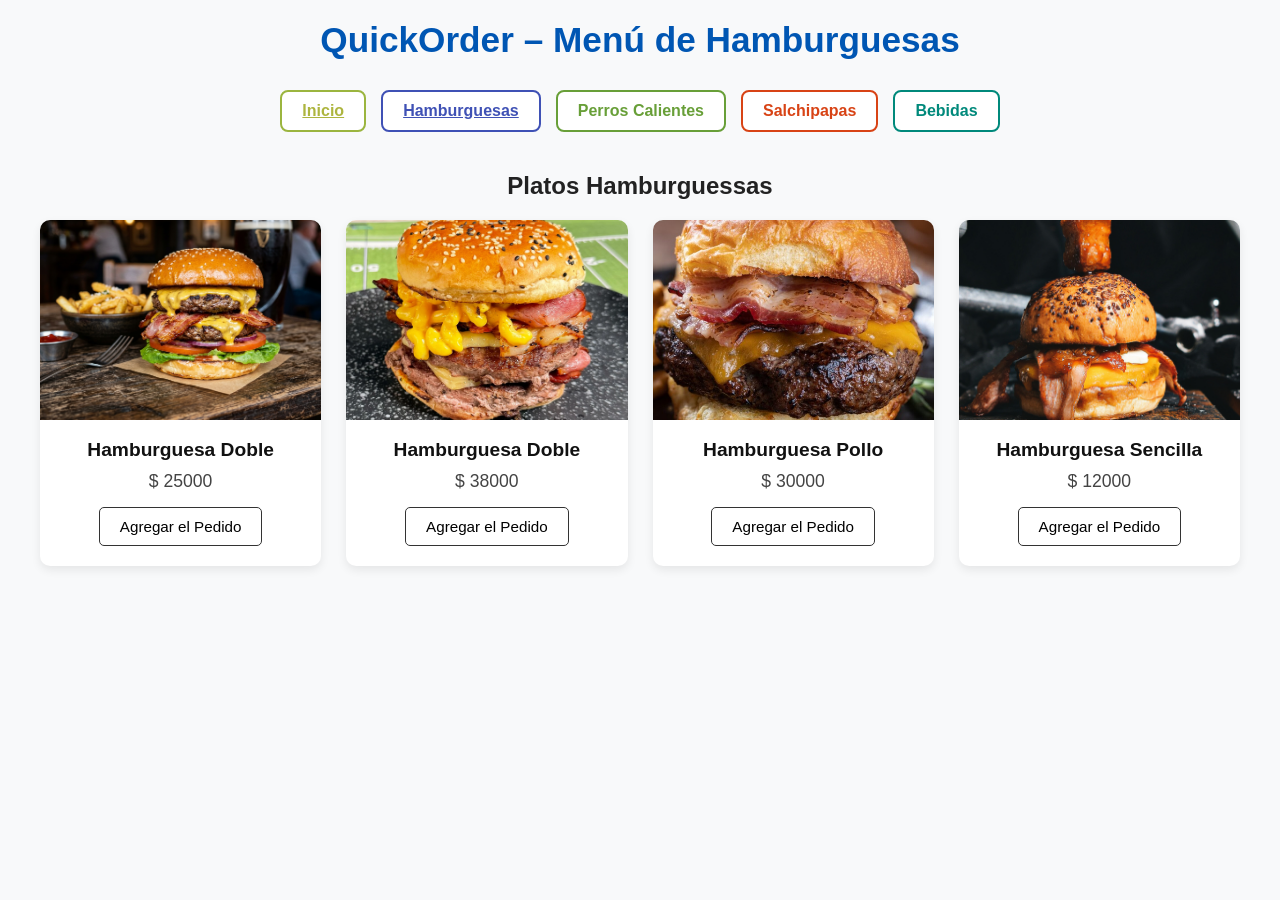
==== hamburguesas.html @ 8394531e "feat: implement hamburger menu page, reorganize assets into subdirectory, and update CSS structure" ====
<!DOCTYPE html>
<html lang="en">
<head>
    <meta charset="UTF-8">
    <meta name="viewport" content="width=device-width, initial-scale=1.0">
    <title>QuickOrder - Menú Digital</title>
    <link rel="stylesheet" href="css/styles.css">
</head>
<body>

    <!-- Encabezado Principal -->
    <header>
        <h1>QuickOrder – Menú de Hamburguesas</h1>
    </header>

    <!-- Botones de Categorías -->
    <nav class="categorias">
        <a href="index.html" class="btn-categoria inicio">Inicio</a>
        <a href="hamburguesas.html" class="btn-categoria hamburguesas">Hamburguesas</a>
        <button class="btn-categoria perros">Perros Calientes</button>
        <button class="btn-categoria salchipapas">Salchipapas</button>
        <button class="btn-categoria bebidas">Bebidas</button>
    </nav>

    <!-- Sección de Productos -->
    <main class="seccion-platos">
        <h2 class="titulo-seccion">Platos Hamburguessas</h2>
        
        <div class="contenedor-platos">
            
            <!-- Plato 1: Hamburguesa -->
            <article class="tarjeta-plato" data-categoria="hamburguesas">
                <img src="img/hamburguesa.jpg" alt="Hamburguesa Doble" class="imagen-plato">
                <h3 class="nombre-plato">Hamburguesa Doble</h3>
                <p class="precio-plato">$ 25000</p>
                <button class="btn-agregar">Agregar el Pedido</button>
            </article>

            <!-- Plato 2: Hamburguesa Doble -->
            <article class="tarjeta-plato" data-categoria="perros">
                <img src="img/hamburguesa_doble.webp" alt="Perro Caliente Especial" class="imagen-plato">
                <h3 class="nombre-plato">Hamburguesa Doble</h3>
                <p class="precio-plato">$ 38000</p>
                <button class="btn-agregar">Agregar el Pedido</button>
            </article>

            <!-- Plato 3: Hamburguesa Pollo -->
            <article class="tarjeta-plato" data-categoria="salchipapas">
                <img src="img/hamburguesa_pollo.jpg" alt="Salchipapa Familiar" class="imagen-plato">
                <h3 class="nombre-plato">Hamburguesa Pollo</h3>
                <p class="precio-plato">$ 30000</p>
                <button class="btn-agregar">Agregar el Pedido</button>
            </article>

            <!-- Plato 4: Hamburguesa Sencilla -->
            <article class="tarjeta-plato" data-categoria="bebidas">
                <img src="img/hamburguesa_sencilla.jpg" alt="Gaseosa Fría" class="imagen-plato">
                <h3 class="nombre-plato">Hamburguesa Sencilla</h3>
                <p class="precio-plato">$ 12000</p>
                <button class="btn-agregar">Agregar el Pedido</button>
            </article>

        </div>
    </main>

</body>
</html>
---- css/styles.css ----
/* Estilos Generales */
* {
    margin: 0;
    padding: 0;
    box-sizing: border-box;
    font-family: 'Segoe UI', Tahoma, Geneva, Verdana, sans-serif;
}

body {
    background-color: #f8f9fa;
    color: #333333;
    padding: 20px;
}

/* Encabezado */
header {
    text-align: center;
    margin-bottom: 30px;
}

h1 {
    color: #0056b3;
    font-size: 2.2rem;
    font-weight: 700;
}

/* Navegación por Categorías */
.categorias {
    display: flex;
    justify-content: center;
    gap: 15px;
    margin-bottom: 40px;
    flex-wrap: wrap;
}

.btn-categoria {
    background-color: #ffffff;
    border: 2px solid #ccc;
    padding: 10px 20px;
    border-radius: 8px;
    font-size: 1rem;
    font-weight: 600;
    cursor: pointer;
    transition: all 0.3s ease;
}

.btn-categoria.inicio {
    color: #adb53f;
    border-color: #9bb53f;
}

.btn-categoria.hamburguesas {
    color: #3f51b5;
    border-color: #3f51b5;
}

.btn-categoria.perros {
    color: #689f38;
    border-color: #689f38;
}

.btn-categoria.salchipapas {
    color: #d84315;
    border-color: #d84315;
}

.btn-categoria.bebidas {
    color: #00897b;
    border-color: #00897b;
}

.btn-categoria:hover {
    opacity: 0.85;
    transform: translateY(-2px);
}

/* Sección de Platos */
.seccion-platos {
    max-width: 1200px;
    margin: 0 auto;
}

.titulo-seccion {
    font-size: 1.5rem;
    color: #222;
    margin-bottom: 20px;
    text-align: center;
}

/* Cuadrícula de Platos (Grid) */
.contenedor-platos {
    display: grid;
    grid-template-columns: repeat(auto-fit, minmax(250px, 1fr));
    gap: 25px;
}

/* Tarjeta de Producto */
.tarjeta-plato {
    background-color: #ffffff;
    border-radius: 10px;
    box-shadow: 0 4px 10px rgba(0, 0, 0, 0.08);
    overflow: hidden;
    text-align: center;
    padding-bottom: 20px;
    transition: transform 0.3s ease;
}

.tarjeta-plato:hover {
    transform: translateY(-5px);
}

.imagen-plato {
    width: 100%;
    height: 200px;
    object-fit: cover;
}

.nombre-plato {
    font-size: 1.2rem;
    font-weight: bold;
    margin: 15px 0 10px;
    color: #111;
}

.precio-plato {
    font-size: 1.1rem;
    color: #444;
    margin-bottom: 15px;
}

.btn-agregar {
    background-color: #ffffff;
    border: 1.5px solid #333333;
    padding: 10px 20px;
    border-radius: 5px;
    font-size: 0.95rem;
    cursor: pointer;
    transition: background-color 0.2s ease;
}

.btn-agregar:hover {
    background-color: #b30300;
    color: #ffffff;
    border-color: #b30056;
}
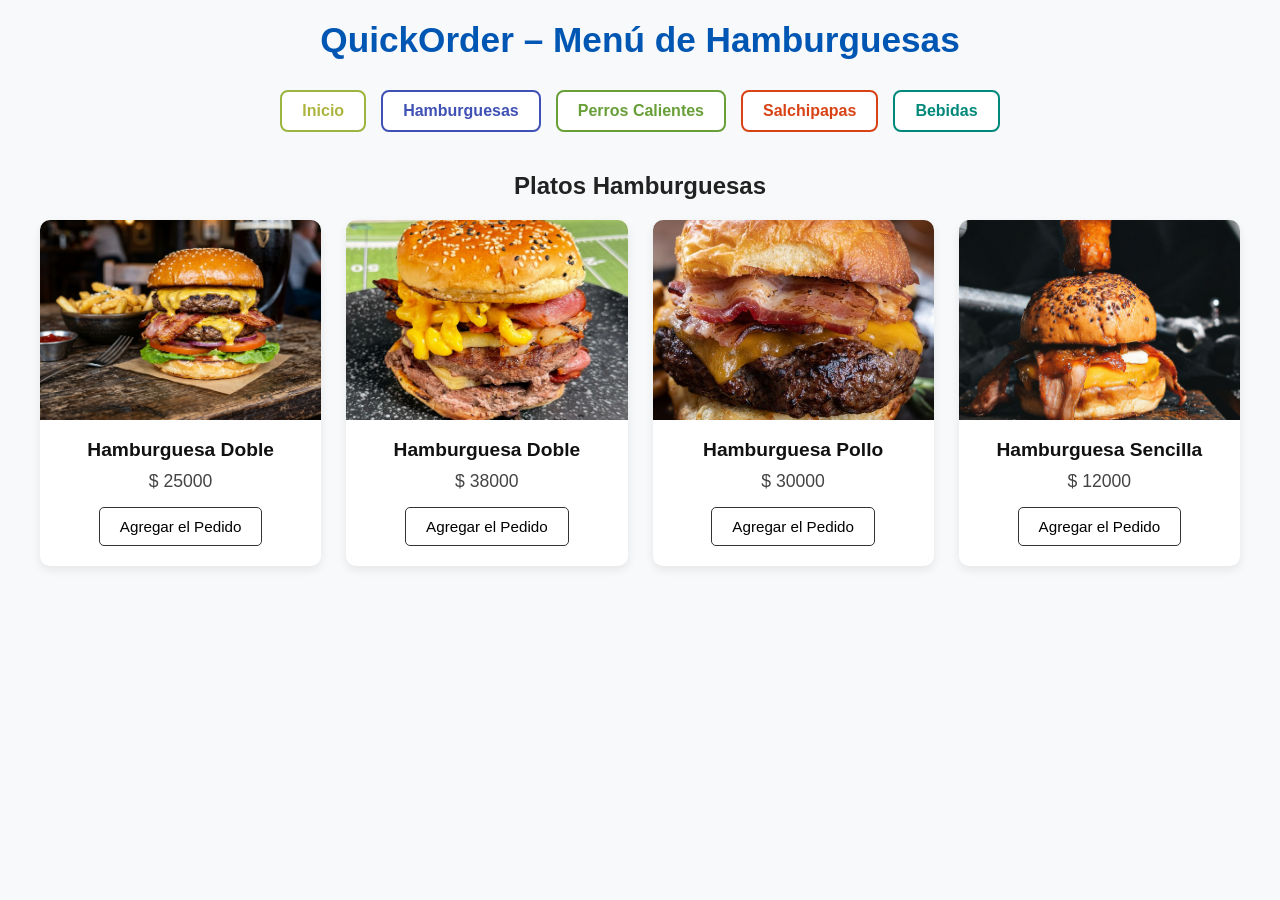
==== commit d0616b39: "feat: add navigation pages for drinks, hot dogs, and salchipapas with updated category links and sty" ====
--- a/hamburguesas.html
+++ b/hamburguesas.html
@@ -17,14 +17,14 @@
     <nav class="categorias">
         <a href="index.html" class="btn-categoria inicio">Inicio</a>
         <a href="hamburguesas.html" class="btn-categoria hamburguesas">Hamburguesas</a>
-        <button class="btn-categoria perros">Perros Calientes</button>
-        <button class="btn-categoria salchipapas">Salchipapas</button>
-        <button class="btn-categoria bebidas">Bebidas</button>
+        <a href="perros.html" class="btn-categoria perros">Perros Calientes</a>
+        <a href="salchipapas.html" class="btn-categoria salchipapas">Salchipapas</a>
+        <a href="bebidas.html" class="btn-categoria bebidas">Bebidas</a>
     </nav>
 
     <!-- Sección de Productos -->
     <main class="seccion-platos">
-        <h2 class="titulo-seccion">Platos Hamburguessas</h2>
+        <h2 class="titulo-seccion">Platos Hamburguesas</h2>
         
         <div class="contenedor-platos">
             
--- a/css/styles.css
+++ b/css/styles.css
@@ -42,6 +42,8 @@
     font-weight: 600;
     cursor: pointer;
     transition: all 0.3s ease;
+    text-decoration: none;
+    display: inline-block;
 }
 
 .btn-categoria.inicio {
